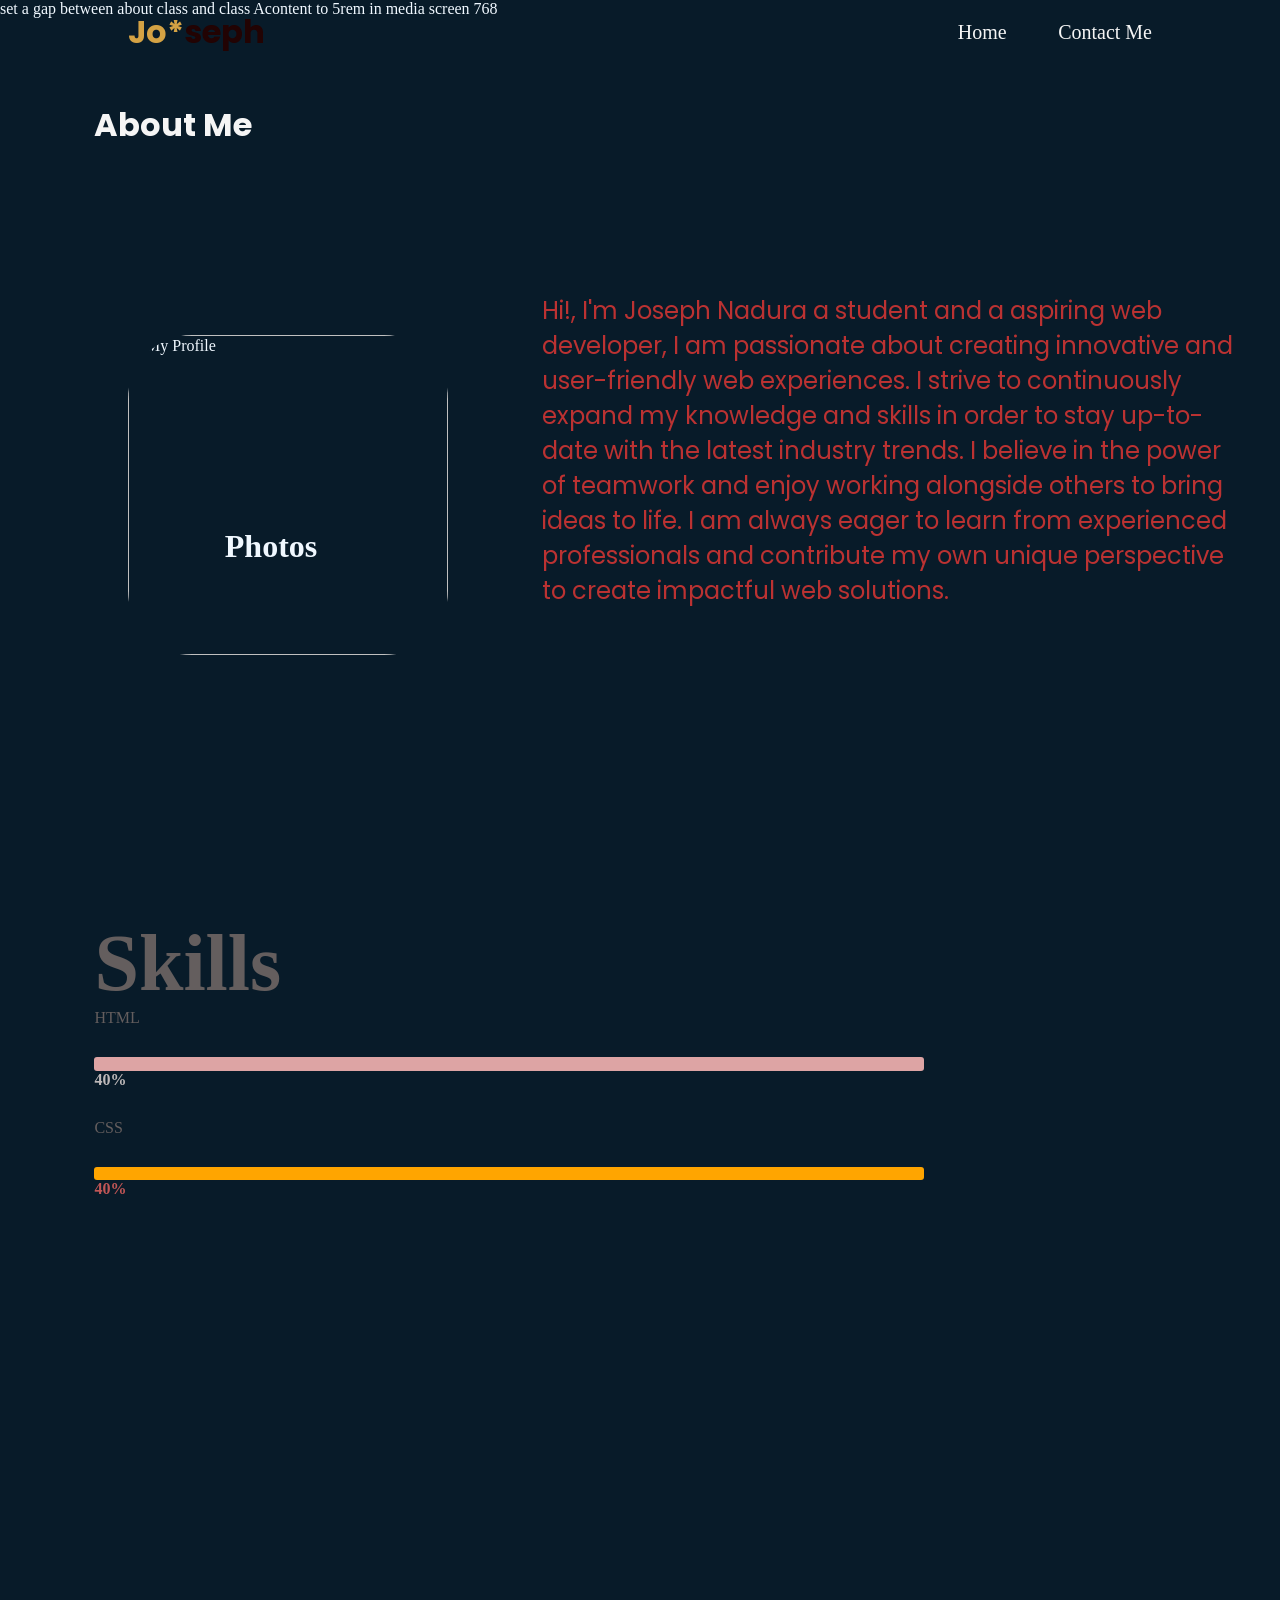
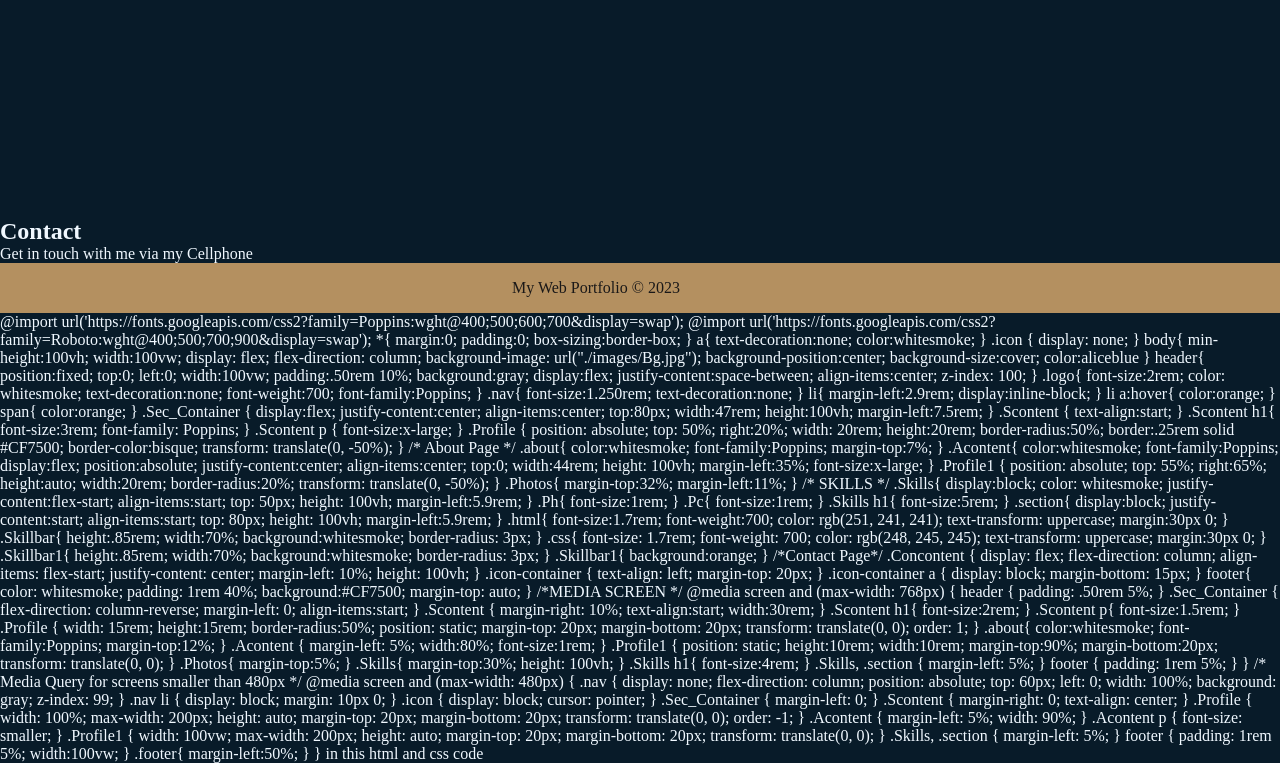
==== Untitled-1.html @ 32888391 "Add files via upload" ====
set a gap between about class and class Acontent to 5rem in media screen 768   <!DOCTYPE html>
<html lang="en">
<head>
    <meta charset="UTF-8">
    <meta name="viewport" content="width=device-width, initial-scale=1.0">
    <link rel="stylesheet" href="style.css">
    <link rel="stylesheet" href="https://cdnjs.cloudflare.com/ajax/libs/font-awesome/6.5.1/css/all.min.css" 
    integrity="sha512-DTOQO9RWCH3ppGqcWaEA1BIZOC6xxalwEsw9c2QQeAIftl+Vegovlnee1c9QX4TctnWMn13TZye+giMm8e2LwA==" 
    crossorigin="anonymous" referrerpolicy="no-referrer" />
    <title>Document</title>
</head>
<body>
    <header> 
        <a href="index.html" class="logo"><span>Jo*</span>seph</a>

        <nav class="nav">              
            <li><a href="index.html">Home</a></li> 
            <li><a href="Contact.html">Contact Me</a></li>   
            <label class="icon">
                <i class="fa-solid fa-bars"></i>

            </label>                
        </nav>       
    </header>
 <div class="section">
    <h1 class="about">About Me</h1>
    <div class="PP">
        <img class="Profile1" src="./images/A3.jpeg" alt=" My Profile">
        <h1 class="Photos">Photos</h1>
    </div>

    <p class="Acontent">
        
        Hi!, I'm Joseph Nadura a student and a aspiring web developer, I am passionate about creating innovative and 
        user-friendly web experiences. I strive to continuously expand my knowledge and skills in order to stay up-to-date 
        with the latest industry trends.
        I believe in the power of teamwork and enjoy working alongside others to bring ideas to life.
        I am always eager to learn from experienced professionals and contribute my own unique perspective to 
        create impactful web solutions.
    </p>

 </div>
<section class="Skills">
  <h1>Skills</h1>

  <p>HTML</p>
   <div class="html">
      <div class="Skillbar"></div>
      <div class="Ph">40%</div>
    </div>

    <p>CSS</p>
   <div class="css">
        <div class="Skillbar1"></div>
        <div class="Pc">40%</div>
   </div>
  
</div>
  

</section>

<section class="Contact">
    <h1>Contact</h1>
    <p>Get in touch with me via my Cellphone
    </p>
</section>
   <footer class="footer">My Web Portfolio &copy 2023 </footer>
</body>
</html>             

@import url('https://fonts.googleapis.com/css2?family=Poppins:wght@400;500;600;700&display=swap');

@import url('https://fonts.googleapis.com/css2?family=Roboto:wght@400;500;700;900&display=swap');

*{
    margin:0;
    padding:0;
    box-sizing:border-box;
}

a{
    text-decoration:none;
    color:whitesmoke;
}

.icon {
  display: none;
}

body{
    min-height:100vh;
    width:100vw;
    display: flex;
    flex-direction: column;
    background-image: url("./images/Bg.jpg");
    background-position:center;
    background-size:cover;
    color:aliceblue
}

header{
    position:fixed;
    top:0;
    left:0;
    width:100vw;
    padding:.50rem 10%;
    background:gray;
    display:flex;
    justify-content:space-between;
    align-items:center;
    z-index: 100;
}
.logo{
    font-size:2rem;
    color: whitesmoke;
    text-decoration:none;
    font-weight:700;
    font-family:Poppins;
}

.nav{
    font-size:1.250rem;
    text-decoration:none;
}

li{
    margin-left:2.9rem; 
    display:inline-block;
}

li a:hover{
    color:orange;
}


span{
    color:orange;
}

.Sec_Container {
    display:flex;
    justify-content:center;
    align-items:center;
    top:80px;
    width:47rem;
    height:100vh;
    margin-left:7.5rem;
  }

  .Scontent {
    text-align:start;
  }
  .Scontent h1{
    font-size:3rem;
    font-family: Poppins;
  }
  .Scontent p {
    
    font-size:x-large;
  }
  .Profile {
    position: absolute;
    top: 50%;
    right:20%;
    width: 20rem;
    height:20rem;
    border-radius:50%;
    border:.25rem solid #CF7500;
    border-color:bisque;
    transform: translate(0, -50%);
  }
/*  About Page */

  .about{
    color:whitesmoke;
    font-family:Poppins;
    margin-top:7%;
  }
  .Acontent{

     color:whitesmoke;
     font-family:Poppins;
     display:flex;
     position:absolute;
     justify-content:center;
     align-items:center;
     top:0;
     width:44rem;
     height: 100vh;
     margin-left:35%;
     font-size:x-large;
     
  }

  .Profile1 {
    position: absolute;
    top: 55%;
    right:65%;
    height:auto;
    width:20rem;
    border-radius:20%;
    transform: translate(0, -50%);
  }
.Photos{
  margin-top:32%;
  margin-left:11%;
}
 /* SKILLS */
 .Skills{
  display:block;
  color: whitesmoke;
  justify-content:flex-start;
  align-items:start;
  top: 50px;
  height: 100vh;
  margin-left:5.9rem;
}

.Ph{
  font-size:1rem;
}

.Pc{
  font-size:1rem;
}

.Skills h1{
font-size:5rem;
}

.section{
  display:block;
  justify-content:start;
  align-items:start;
  top: 80px;
  height: 100vh;
  margin-left:5.9rem;
}
.html{
  font-size:1.7rem;
  font-weight:700;
  color: rgb(251, 241, 241);
  text-transform: uppercase;
  margin:30px 0;
}

.Skillbar{
  height:.85rem;
  width:70%;
  background:whitesmoke;
  border-radius: 3px;
}

.css{
  font-size: 1.7rem;
  font-weight: 700;
  color: rgb(248, 245, 245);
  text-transform: uppercase;
  margin:30px 0;
}
.Skillbar1{
  height:.85rem;
  width:70%;
  background:whitesmoke;
  border-radius: 3px;
}
.Skillbar1{
  background:orange;
}

/*Contact Page*/
.Concontent {
  display: flex;
  flex-direction: column;
  align-items: flex-start;
  justify-content: center;
  margin-left: 10%;
  height: 100vh;
}

.icon-container {
  text-align: left;
  margin-top: 20px;
}

.icon-container a {
  display: block;
  margin-bottom: 15px;
}
 

footer{
    color: whitesmoke;
    padding: 1rem 40%;
    background:#CF7500;
    margin-top: auto;
}


/*MEDIA SCREEN */

@media screen and (max-width: 768px) {
  header {
      padding: .50rem 5%;
  }

  .Sec_Container {
      flex-direction: column-reverse;
      margin-left: 0;
      align-items:start;
  }

  .Scontent {
      margin-right: 10%;
      text-align:start;
      width:30rem;
  }

  .Scontent h1{
    font-size:2rem;
  }

  .Scontent p{
    font-size:1.5rem;
  }

  .Profile {
      width: 15rem;
      height:15rem;
      border-radius:50%;
      position: static;
      margin-top: 20px;
      margin-bottom: 20px;
      transform: translate(0, 0);
      order: 1;
  }
  .about{
    color:whitesmoke;
    font-family:Poppins;
    margin-top:12%;
  }

  .Acontent {
      margin-left: 5%;
      width:80%;
      font-size:1rem;
  }

  .Profile1 {
      position: static;
      height:10rem;
      width:10rem;
      margin-top:90%;
      margin-bottom:20px;
      transform: translate(0, 0);
  }
  .Photos{
    margin-top:5%;
  }
  .Skills{
    margin-top:30%;
    height: 100vh;
  }
  .Skills h1{

    font-size:4rem;
  }
  .Skills,
  .section {
      margin-left: 5%;
  }

  footer {
      padding: 1rem 5%;
  }
}

/* Media Query for screens smaller than 480px */
@media screen and (max-width: 480px) {
  .nav {
      display: none;
      flex-direction: column;
      position: absolute;
      top: 60px;
      left: 0;
      width: 100%;
      background: gray;
      z-index: 99;
  }

  .nav li {
      display: block;
      margin: 10px 0;
  }

  .icon {
      display: block;
      cursor: pointer;
  }

  .Sec_Container {
      margin-left: 0;
  }

  .Scontent {
      margin-right: 0;
      text-align: center;
  }

  .Profile {
      width: 100%;
      max-width: 200px;
      height: auto;
      margin-top: 20px;
      margin-bottom: 20px;
      transform: translate(0, 0);
      order: -1;
  }

  .Acontent {
      margin-left: 5%;
      width: 90%;
  }

  .Acontent p {
      font-size: smaller;
  }

  .Profile1 {
      width: 100vw;
      max-width: 200px;
      height: auto;
      margin-top: 20px;
      margin-bottom: 20px;
      transform: translate(0, 0);
  }

  .Skills,
  .section {
      margin-left: 5%;
  }

  footer {
      padding: 1rem 5%;
      width:100vw;
  }
  .footer{
   margin-left:50%;
  }
}                      in this html and css code
---- style.css ----
@import url('https://fonts.googleapis.com/css2?family=Poppins:wght@400;500;600;700&display=swap');

@import url('https://fonts.googleapis.com/css2?family=Roboto:wght@400;500;700;900&display=swap');

*{
    margin:0;
    padding:0;
    box-sizing:border-box;
}

a{
    text-decoration:none;
    color:whitesmoke;
}

.icon {
  display: none;
}

body{
    min-height:100vh;
    width:100vw;
    display: flex;
    flex-direction: column;
    background:#081b29;
    background-position:center;
    background-size:cover;
    color:aliceblue
}

header{
    position:fixed;
    top:0;
    left:0;
    width:100vw;
    padding:.50rem 10%;
    background:transparent;
    display:flex;
    justify-content:space-between;
    align-items:center;
    z-index: 100;
}
.logo{
    font-size:2rem;
    color: rgb(34, 3, 3);
    text-decoration:none;
    font-weight:700;
    font-family:Poppins;
}

.nav{
    font-size:1.250rem;
    text-decoration:none;
}

li{
    margin-left:2.9rem; 
    display:inline-block;
}

li a:hover{
    color:rgb(105, 103, 100);
}


span{
    color:rgb(212, 162, 68);
}

.Sec_Container {
    display:flex;
    justify-content:center;
    align-items:center;
    top:80px;
    width:47rem;
    height:100vh;
    margin-left:7.5rem;
  }

  .Scontent {
    text-align:start;
  }
  .Scontent h1{
    font-size:3rem;
    font-family: Poppins;
  }
  .Scontent p {
    
    font-size:x-large;
  }
  .Profile {
    position: absolute;
    top: 50%;
    right:20%;
    width: 20rem;
    height:20rem;
    border-radius:50%;
    border:.25rem solid #ddd7ce;
    border-color:rgb(102, 91, 78);
    transform: translate(0, -50%);
  }
/*  About Page */

  .about{
    color:whitesmoke;
    font-family:Poppins;
    margin-top:7%;
  }
  .Acontent{

     color:rgb(187, 50, 50);
     font-family:Poppins;
     display:flex;
     position:absolute;
     justify-content:center;
     align-items:center;
     top:0;
     width:44rem;
     height: 100vh;
     margin-left:35%;
     font-size:x-large;
     
  }

  .Profile1 {
    position: absolute;
    top: 55%;
    right:65%;
    height:auto;
    width:20rem;
    border-radius:20%;
    transform: translate(0, -50%);
  }
.Photos{
  margin-top:32%;
  margin-left:11%;
}
 /* SKILLS */
 .Skills{
  display:block;
  color: rgb(100, 94, 94);
  justify-content:flex-start;
  align-items:start;
  top: 50px;
  height: 100vh;
  margin-left:5.9rem;
}

.Ph{
  font-size:1rem;
}

.Pc{
  font-size:1rem;
}

.Skills h1{
font-size:5rem;
}

.section{
  display:block;
  justify-content:start;
  align-items:start;
  top: 80px;
  height: 100vh;
  margin-left:5.9rem;
}
.html{
  font-size:1.7rem;
  font-weight:700;
  color: rgb(190, 185, 185);
  text-transform: uppercase;
  margin:30px 0;
}

.Skillbar{
  height:.85rem;
  width:70%;
  background:rgb(221, 164, 164);
  border-radius: 3px;
}

.css{
  font-size: 1.7rem;
  font-weight: 700;
  color: rgb(192, 86, 86);
  text-transform: uppercase;
  margin:30px 0;
}
.Skillbar1{
  height:.85rem;
  width:70%;
  background:rgb(185, 138, 138);
  border-radius: 3px;
}
.Skillbar1{
  background:orange;
}

/*Contact Page*/
.Concontent {
  display: flex;
  flex-direction: column;
  align-items: flex-start;
  justify-content: center;
  margin-left: 10%;
  height: 100vh;
}

.icon-container {
  text-align: left;
  margin-top: 20px;
}

.icon-container a {
  display: block;
  margin-bottom: 15px;
}
 

footer{
    color: rgb(26, 24, 24);
    padding: 1rem 40%;
    background:#b49060;
    margin-top: auto;
}


/*MEDIA SCREEN */

@media screen and (max-width: 768px) {
  header {
      padding: .50rem 5%;
  }

  .Sec_Container {
      flex-direction: column-reverse;
      margin-left: 0;
      align-items:start;
  }

  .Scontent {
      margin-right: 10%;
      text-align:start;
      width:30rem;
  }

  .Scontent h1{
    font-size:2rem;
  }

  .Scontent p{
    font-size:1.5rem;
  }

  .Profile {
      width: 15rem;
      height:15rem;
      border-radius:50%;
      position: static;
      margin-top: 20px;
      margin-bottom: 20px;
      transform: translate(0, 0);
      order: 1;
  }
  .about{
    color:whitesmoke;
    font-family:Poppins;
    margin-top:12%;
  }

  .Acontent {
      margin-left: 5%;
      width:80%;
      font-size:1rem;
  }

  .Profile1 {
      position: static;
      height:10rem;
      width:10rem;
      margin-top:90%;
      margin-bottom:20px;
      transform: translate(0, 0);
  }
  .Photos{
    margin-top:5%;
  }
  .Skills{
    margin-top:30%;
    height: 100vh;
  }
  .Skills h1{

    font-size:4rem;
  }
  .Skills,
  .section {
      margin-left: 5%;
  }

  footer {
      padding: 1rem 5%;
  }
}

/* Media Query for screens smaller than 480px */
@media screen and (max-width: 480px) {
  .nav {
      display: none;
      flex-direction: column;
      position: absolute;
      top: 60px;
      left: 0;
      width: 100%;
      background: gray;
      z-index: 99;
  }

  .nav li {
      display: block;
      margin: 10px 0;
  }

  .icon {
      display: block;
      cursor: pointer;
  }

  .Sec_Container {
      margin-left: 0;
  }

  .Scontent {
      margin-right: 0;
      text-align: center;
  }

  .Profile {
      width: 100%;
      max-width: 200px;
      height: auto;
      margin-top: 20px;
      margin-bottom: 20px;
      transform: translate(0, 0);
      order: -1;
  }

  .Acontent {
      margin-left: 5%;
      width: 90%;
  }

  .Acontent p {
      font-size: smaller;
  }

  .Profile1 {
      width: 100vw;
      max-width: 200px;
      height: auto;
      margin-top: 20px;
      margin-bottom: 20px;
      transform: translate(0, 0);
  }

  .Skills,
  .section {
      margin-left: 5%;
  }

  footer {
      padding: 1rem 5%;
      width:100vw;
  }
  .footer{
   margin-left:50%;
  }
}
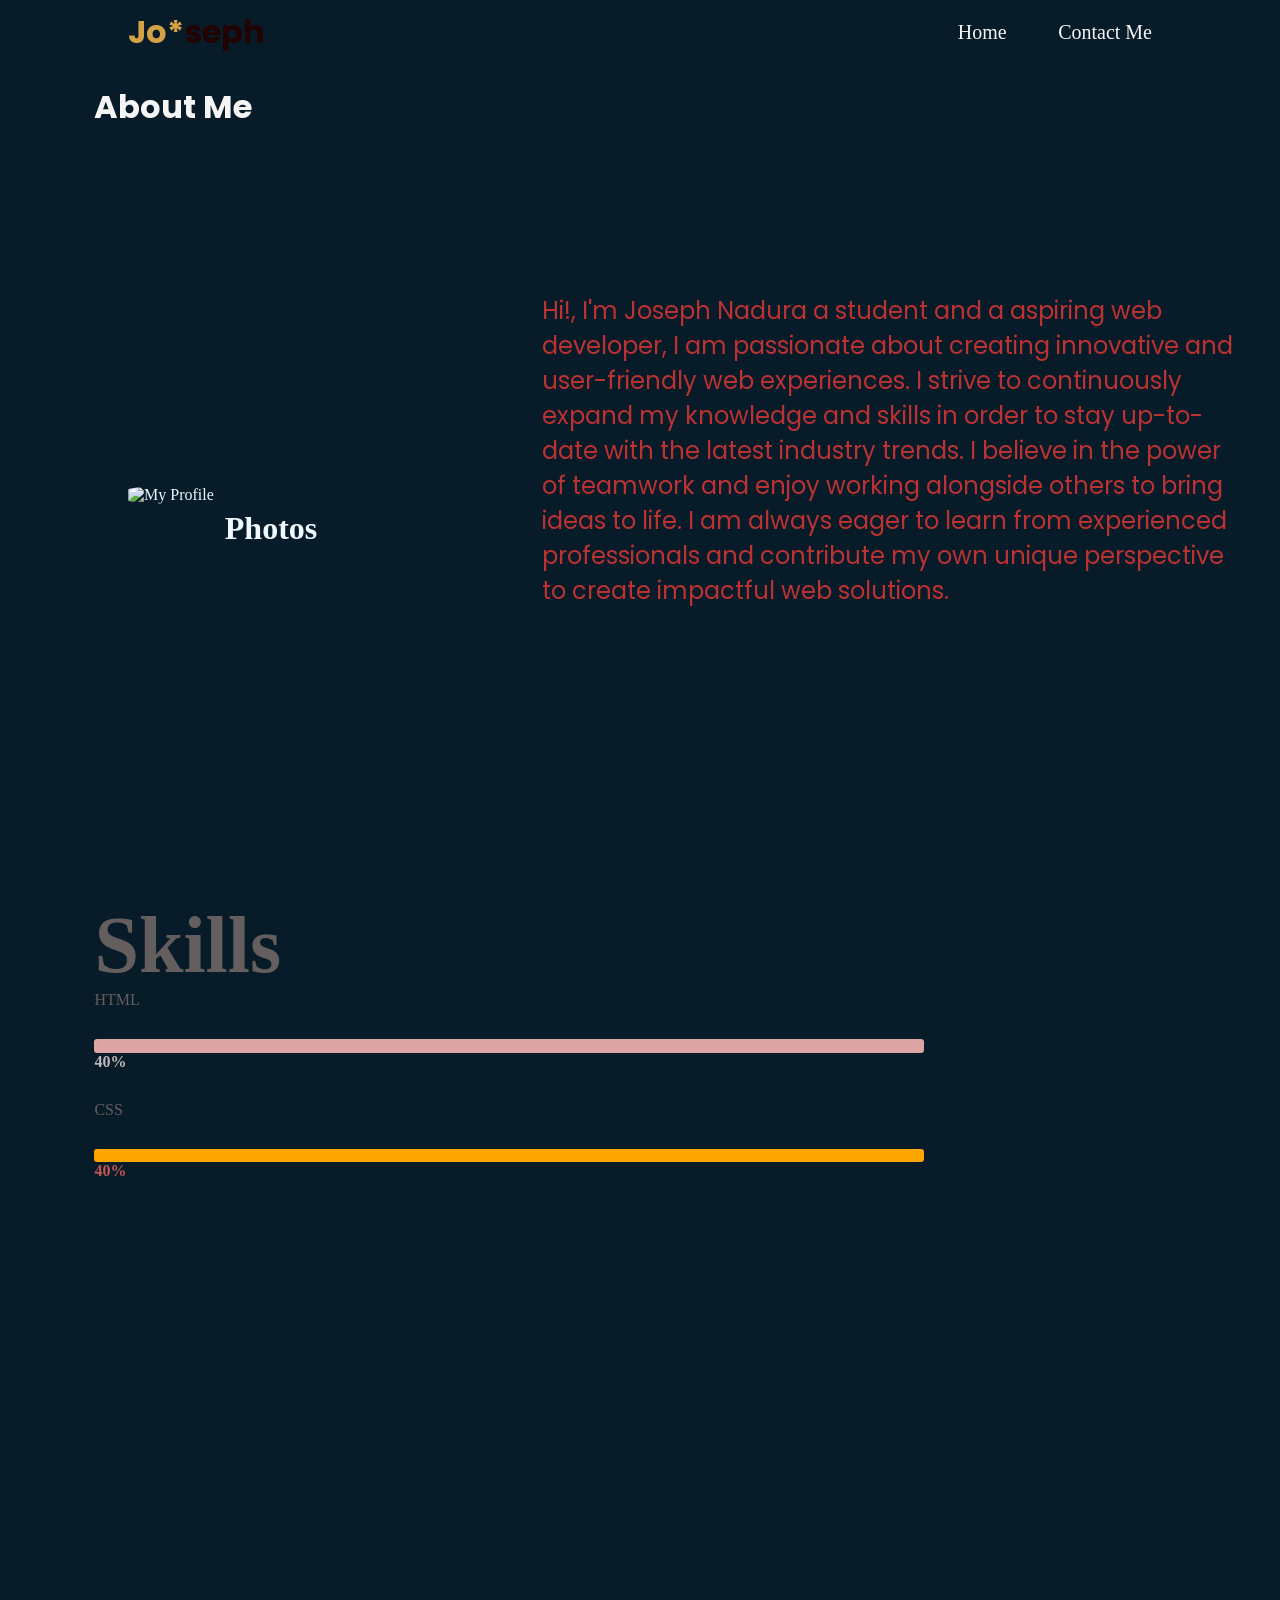
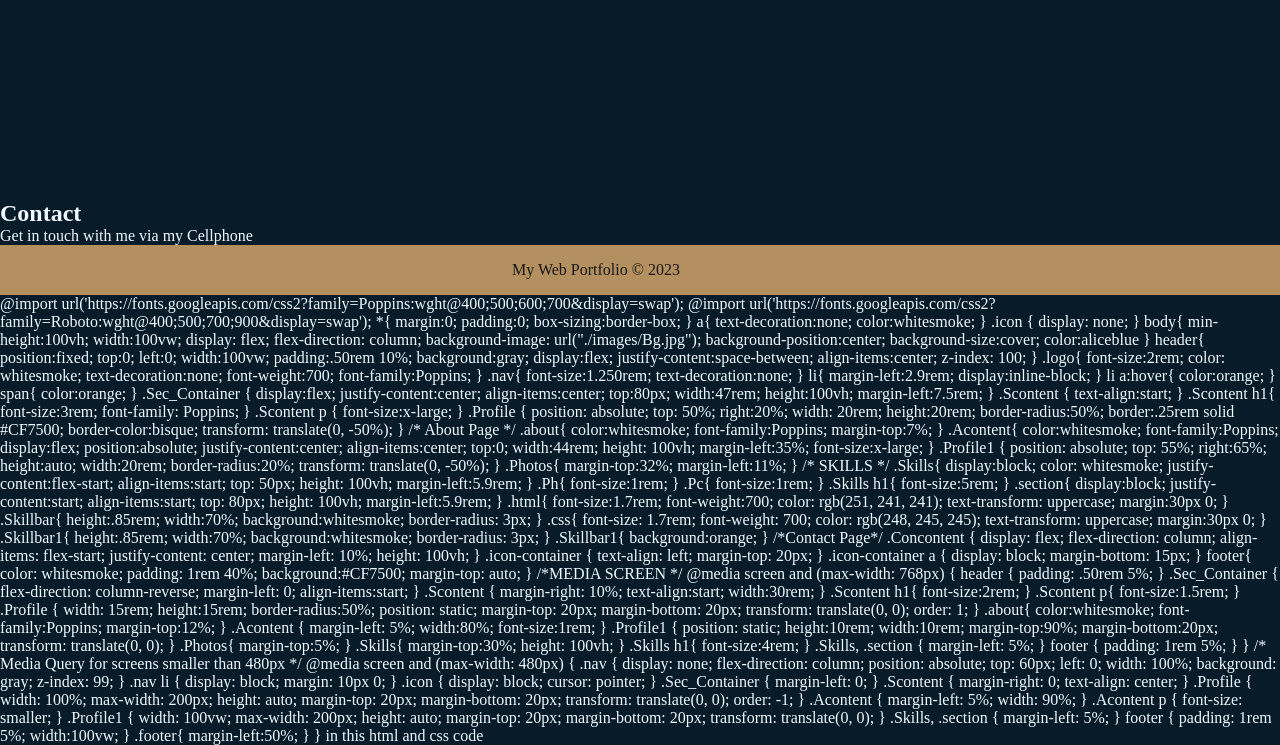
==== commit 201884b3: "Update Untitled-1.html" ====
--- a/Untitled-1.html
+++ b/Untitled-1.html
@@ -1,4 +1,4 @@
-set a gap between about class and class Acontent to 5rem in media screen 768   <!DOCTYPE html>
+<!DOCTYPE html>
 <html lang="en">
 <head>
     <meta charset="UTF-8">
@@ -448,4 +448,4 @@
   .footer{
    margin-left:50%;
   }
-}                      in this html and css code +}                      in this html and css code 
